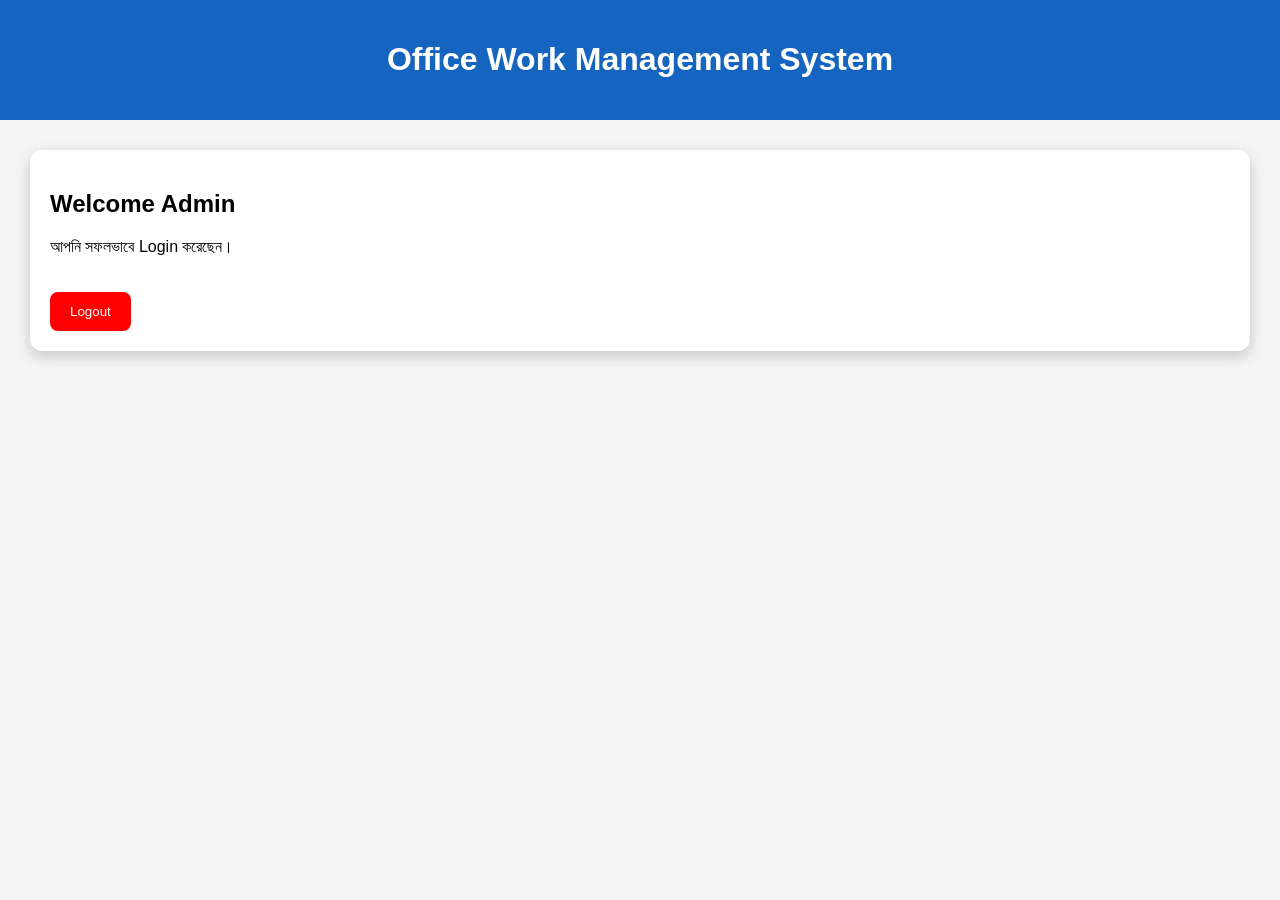
==== dashboard.html @ 357c19c6 "Add files via upload" ====
<!DOCTYPE html>
<html lang="en">
<head>

<meta charset="UTF-8">
<meta name="viewport" content="width=device-width, initial-scale=1.0">

<title>Dashboard</title>

<style>

body{

margin:0;
font-family:Arial,sans-serif;
background:#f5f5f5;

}

header{

background:#1565C0;
padding:20px;
color:white;
text-align:center;

}

.container{

padding:30px;

}

.card{

background:white;
padding:20px;
border-radius:12px;
box-shadow:0 5px 15px rgba(0,0,0,.2);

}

button{

margin-top:20px;
padding:12px 20px;
background:red;
color:white;
border:none;
border-radius:8px;
cursor:pointer;

}

</style>

</head>

<body>

<header>

<h1>Office Work Management System</h1>

</header>

<div class="container">

<div class="card">

<h2>Welcome Admin</h2>

<p>আপনি সফলভাবে Login করেছেন।</p>

<button onclick="logout()">Logout</button>

</div>

</div>

<script>

function logout(){

window.location.href="index.html";

}

</script>

</body>
</html>
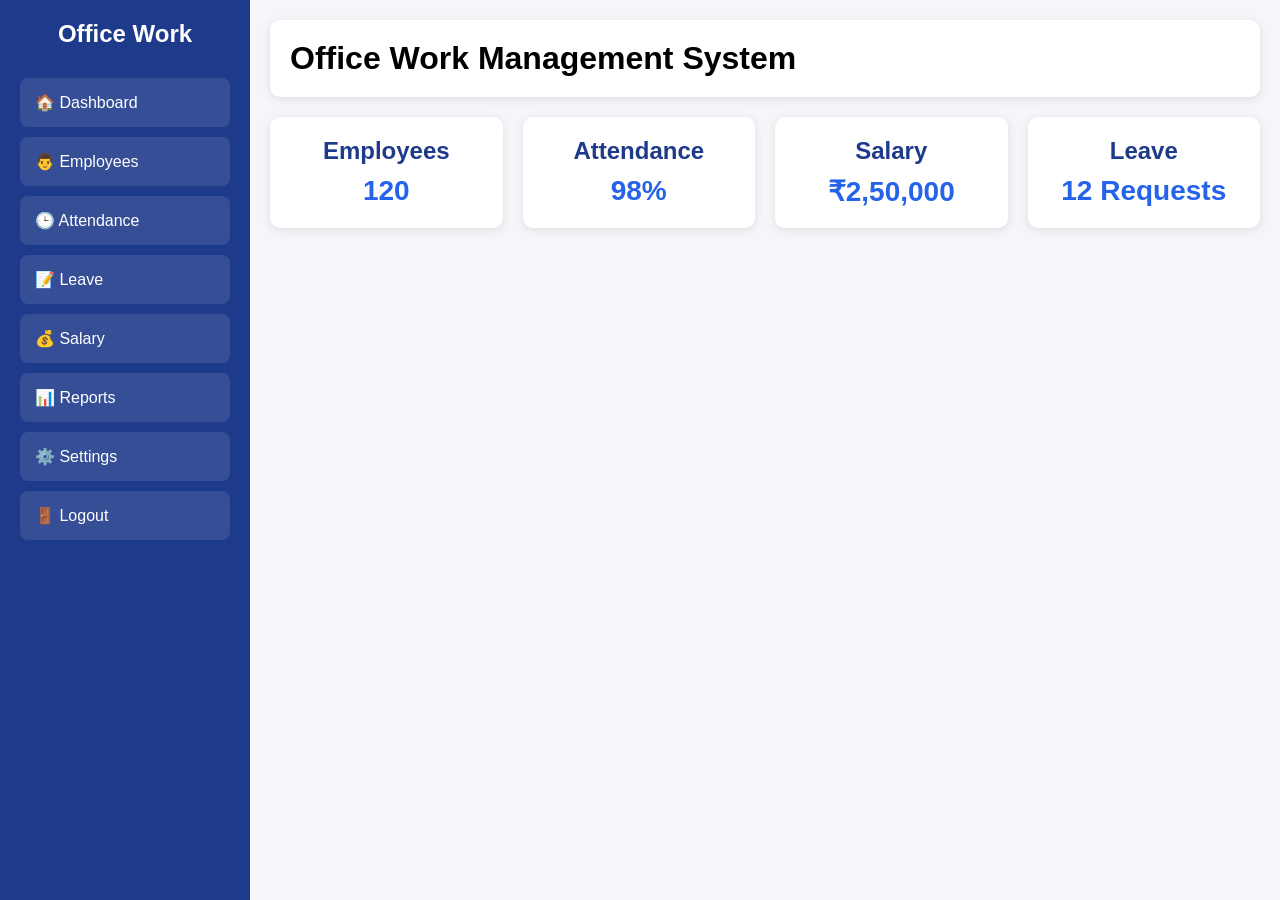
==== commit 3b0e0592: "Add files via upload" ====
--- a/dashboard.html
+++ b/dashboard.html
@@ -2,92 +2,79 @@
 <html lang="en">
 <head>
 
+<!DOCTYPE html>
+<html lang="en">
+<head>
 <meta charset="UTF-8">
 <meta name="viewport" content="width=device-width, initial-scale=1.0">
-
 <title>Dashboard</title>
 
-<style>
-
-body{
-
-margin:0;
-font-family:Arial,sans-serif;
-background:#f5f5f5;
-
-}
-
-header{
-
-background:#1565C0;
-padding:20px;
-color:white;
-text-align:center;
-
-}
-
-.container{
-
-padding:30px;
-
-}
-
-.card{
-
-background:white;
-padding:20px;
-border-radius:12px;
-box-shadow:0 5px 15px rgba(0,0,0,.2);
-
-}
-
-button{
-
-margin-top:20px;
-padding:12px 20px;
-background:red;
-color:white;
-border:none;
-border-radius:8px;
-cursor:pointer;
-
-}
-
-</style>
+<link rel="stylesheet" href="style.css">
 
 </head>
 
 <body>
 
-<header>
+<div class="sidebar">
 
-<h1>Office Work Management System</h1>
+    <h2>Office Work</h2>
 
-</header>
-
-<div class="container">
-
-<div class="card">
-
-<h2>Welcome Admin</h2>
-
-<p>আপনি সফলভাবে Login করেছেন।</p>
-
-<button onclick="logout()">Logout</button>
+    <ul>
+        <li>🏠 Dashboard</li>
+        <li>👨 Employees</li>
+        <li>🕒 Attendance</li>
+        <li>📝 Leave</li>
+        <li>💰 Salary</li>
+        <li>📊 Reports</li>
+        <li>⚙️ Settings</li>
+        <li onclick="logout()">🚪 Logout</li>
+    </ul>
 
 </div>
+
+<div class="main">
+
+    <div class="header">
+        <h1>Office Work Management System</h1>
+    </div>
+
+    <div class="cards">
+
+        <div class="card">
+            <h2>Employees</h2>
+            <p>120</p>
+        </div>
+
+        <div class="card">
+            <h2>Attendance</h2>
+            <p>98%</p>
+        </div>
+
+        <div class="card">
+            <h2>Salary</h2>
+            <p>₹2,50,000</p>
+        </div>
+
+        <div class="card">
+            <h2>Leave</h2>
+            <p>12 Requests</p>
+        </div>
+
+    </div>
 
 </div>
 
 <script>
 
 function logout(){
-
-window.location.href="index.html";
-
+    window.location.href="index.html";
 }
 
 </script>
 
 </body>
+</html>
+
+</script>
+</body>
 </html>
--- a/style.css
+++ b/style.css
@@ -0,0 +1,109 @@
+*{
+    margin:0;
+    padding:0;
+    box-sizing:border-box;
+    font-family:Arial,sans-serif;
+}
+
+body{
+    display:flex;
+    min-height:100vh;
+    background:#f4f6f9;
+}
+
+.sidebar{
+    width:250px;
+    background:#1e3a8a;
+    color:white;
+    padding:20px;
+}
+
+.sidebar h2{
+    text-align:center;
+    margin-bottom:30px;
+}
+
+.sidebar ul{
+    list-style:none;
+}
+
+.sidebar ul li{
+    padding:15px;
+    margin:10px 0;
+    background:rgba(255,255,255,0.1);
+    border-radius:8px;
+    cursor:pointer;
+    transition:0.3s;
+}
+
+.sidebar ul li:hover{
+    background:#2563eb;
+}
+
+.main{
+    flex:1;
+    padding:20px;
+}
+
+.header{
+    background:white;
+    padding:20px;
+    border-radius:10px;
+    box-shadow:0 2px 10px rgba(0,0,0,.1);
+}
+
+.cards{
+    display:grid;
+    grid-template-columns:repeat(auto-fit,minmax(220px,1fr));
+    gap:20px;
+    margin-top:20px;
+}
+
+.card{
+    background:white;
+    padding:20px;
+    border-radius:10px;
+    box-shadow:0 2px 10px rgba(0,0,0,.1);
+    text-align:center;
+}
+
+.card h2{
+    color:#1e3a8a;
+    margin-bottom:10px;
+}
+
+.card p{
+    font-size:28px;
+    font-weight:bold;
+    color:#2563eb;
+}
+
+/* Login Page */
+
+.login-box{
+    width:350px;
+    margin:auto;
+    background:white;
+    padding:30px;
+    border-radius:10px;
+    box-shadow:0 2px 10px rgba(0,0,0,.2);
+    text-align:center;
+}
+
+.login-box h1{
+    margin-bottom:20px;
+    color:#1e3a8a;
+}
+
+.login-box input{
+    width:100%;
+    padding:12px;
+    margin:10px 0;
+    border:1px solid #ccc;
+    border-radius:8px;
+}
+
+.login-box button{
+    width:100%;
+    padding:12px;
+    border:none;
